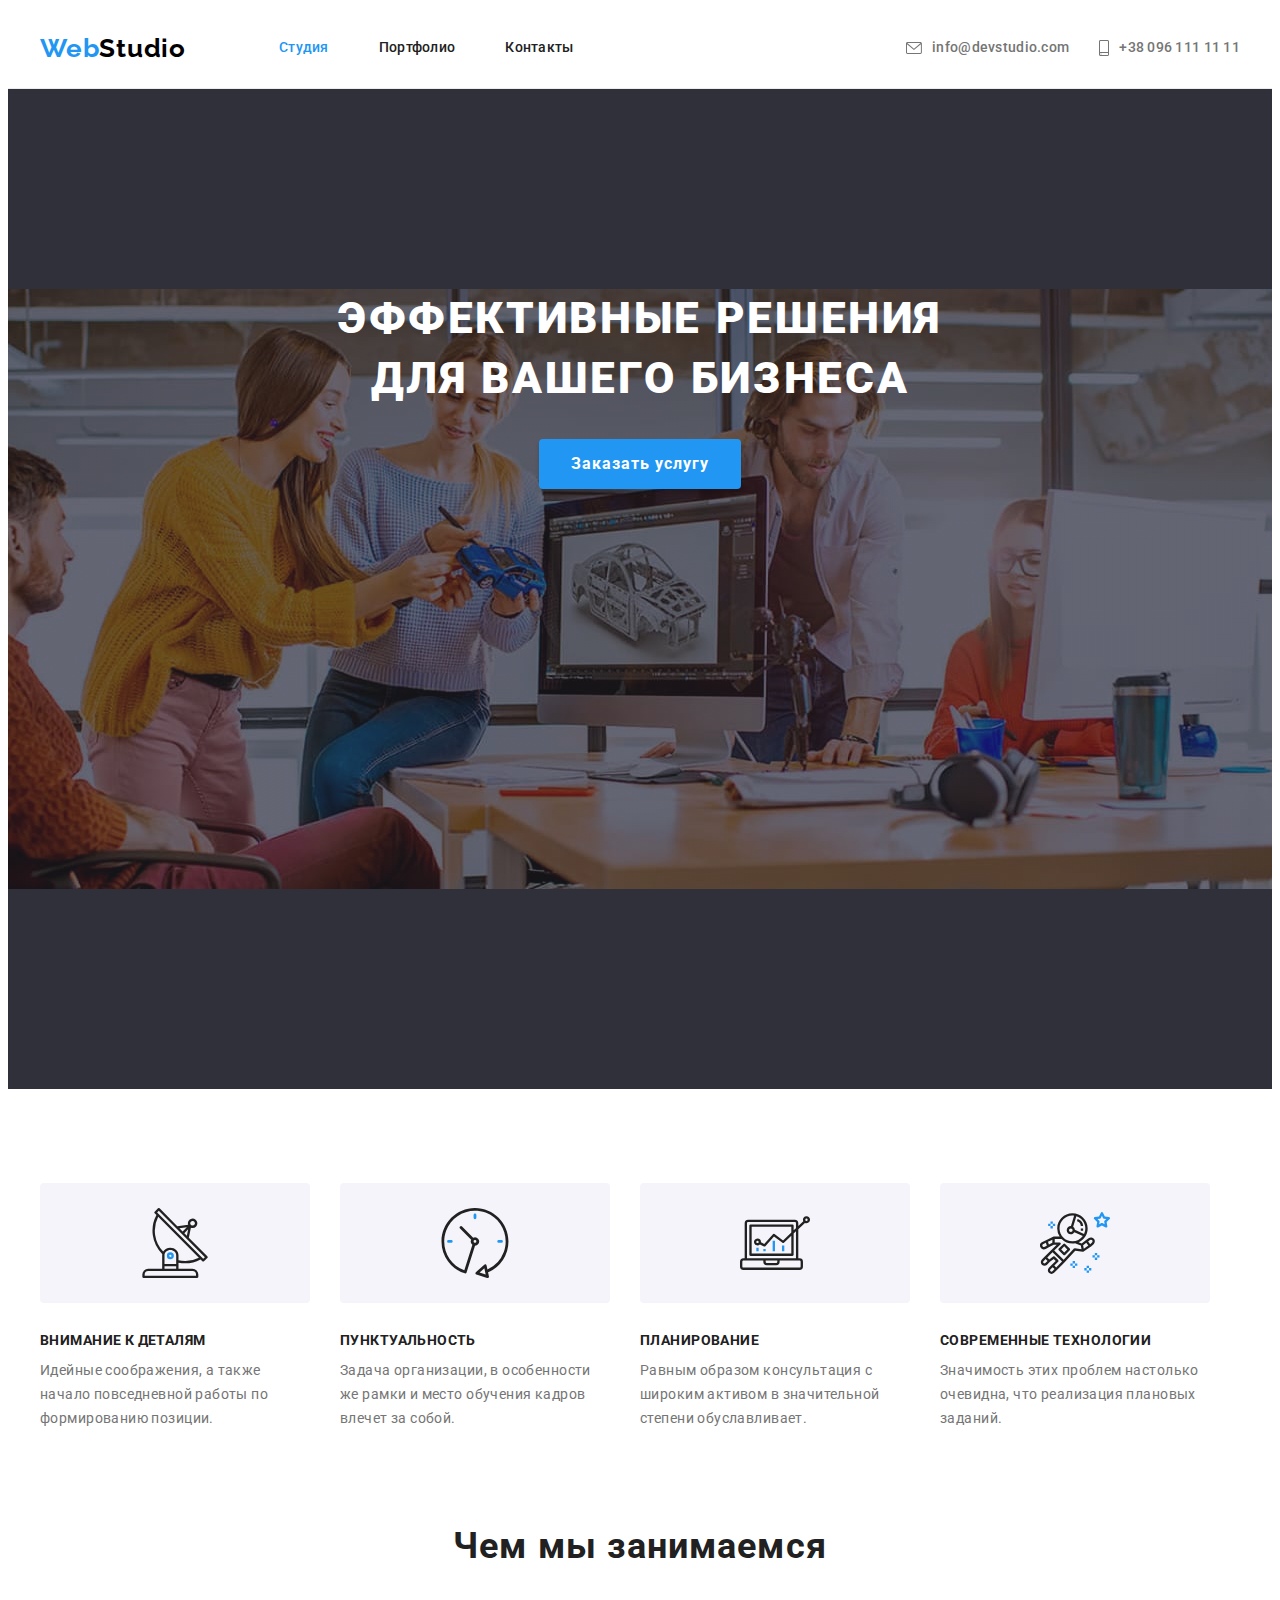
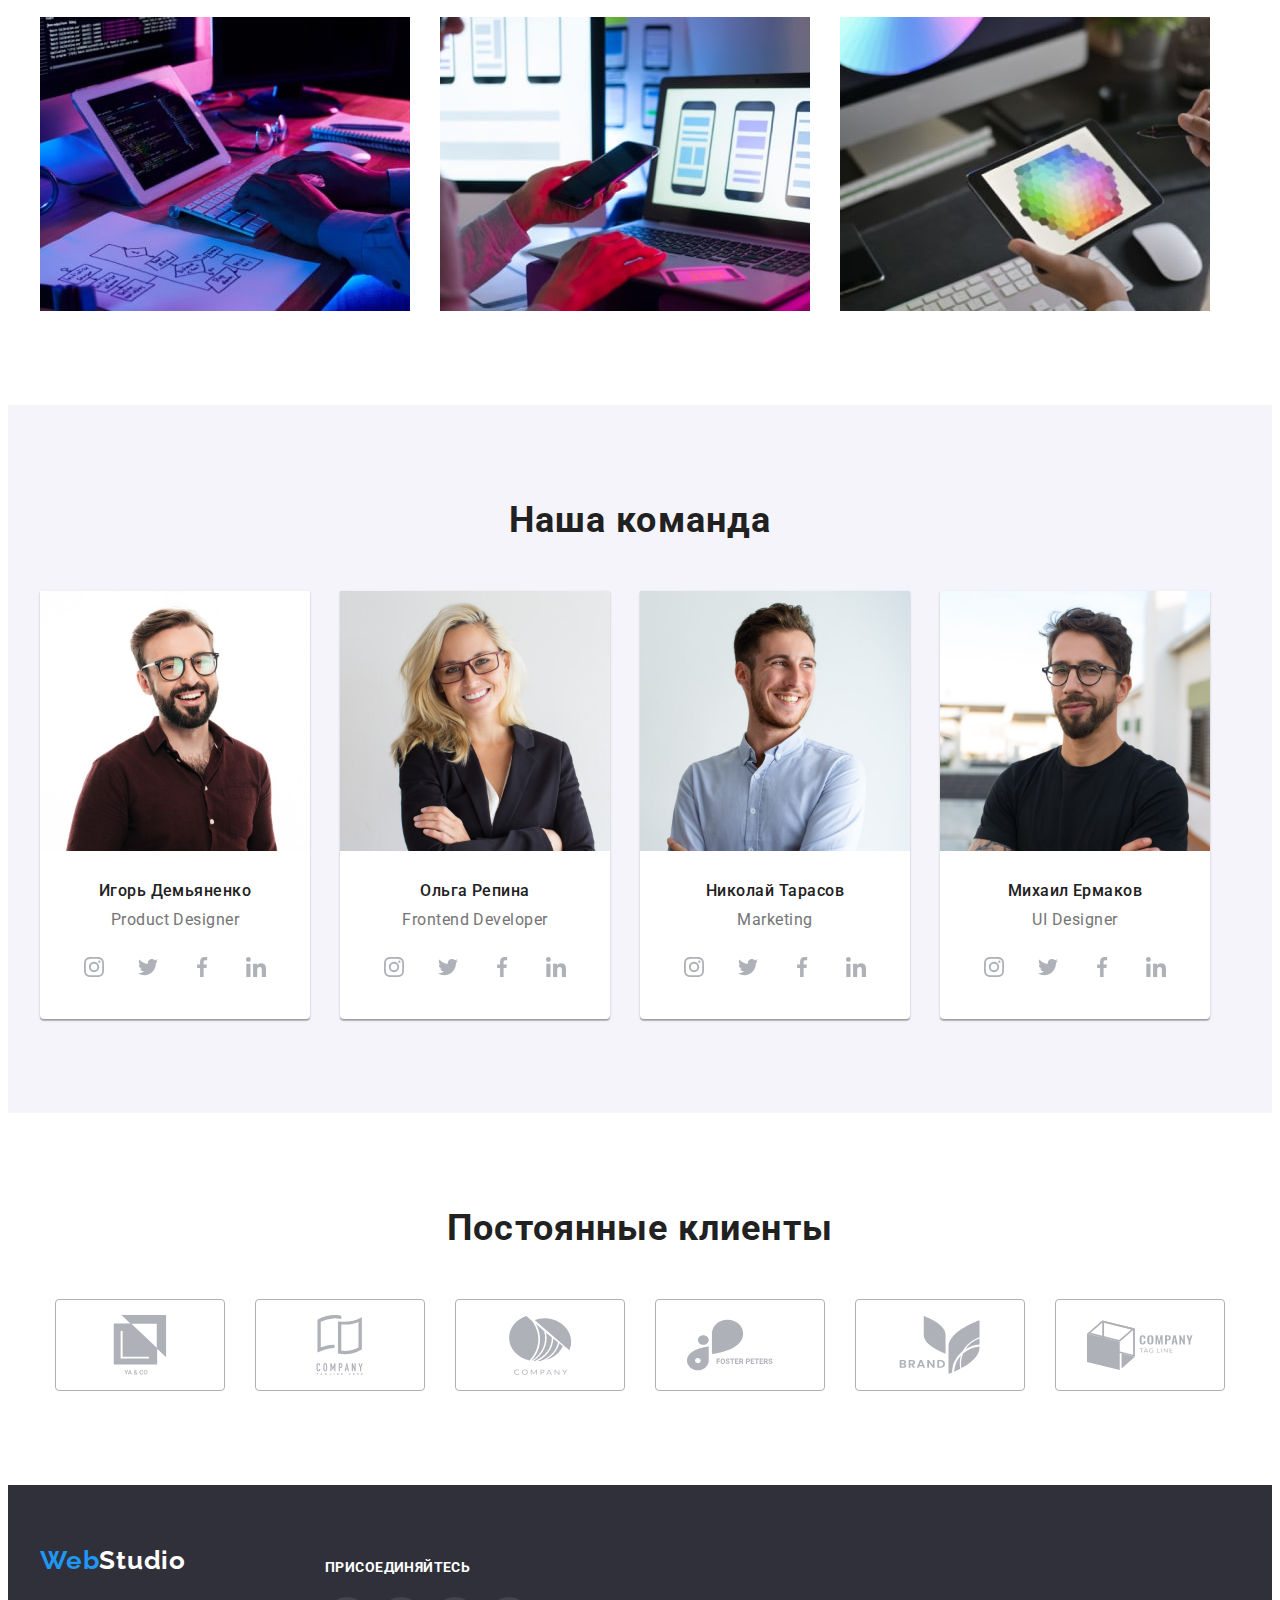
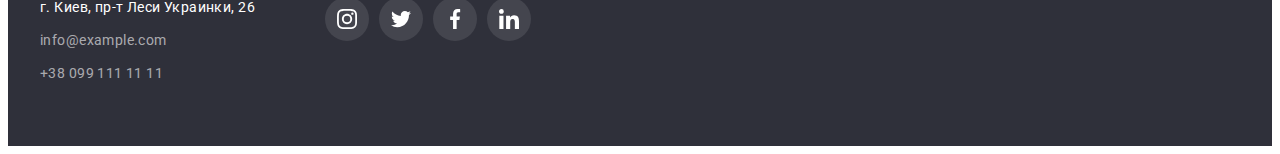
==== index.html @ 57d946a7 "Initial commit" ====
<!DOCTYPE html>
<html lang="ru">
  <head>
    <meta charset="UTF-8" />
    <meta http-equiv="X-UA-Compatible" content="IE=edge" />
    <meta name="viewport" content="width=device-width, initial-scale=1.0" />
    <title>Document</title>
    <link
      rel="stylesheet"
      href="https://cdnjs.cloudflare.com/ajax/libs/modern-normalize/1.1.0/modern-normalize.min.css"
      integrity="sha512-wpPYUAdjBVSE4KJnH1VR1HeZfpl1ub8YT/NKx4PuQ5NmX2tKuGu6U/JRp5y+Y8XG2tV+wKQpNHVUX03MfMFn9Q=="
      crossorigin="anonymous"
      referrerpolicy="no-referrer"
    />
    <link rel="preconnect" href="https://fonts.googleapis.com" />
    <link rel="preconnect" href="https://fonts.gstatic.com" crossorigin />
    <link
      href="https://fonts.googleapis.com/css2?family=Raleway:wght@700&family=Roboto:wght@400;500;700;900&display=swap"
      rel="stylesheet"
    />
    <link rel="stylesheet" href="./css/styles.css" />
  </head>

  <body>
    <!-- Шапка сайта -->
    <header class="header">
      <div class="container main-nav">
        <a class="link logo" href="./index.html">Web<span class="header-logo-desc">Studio</span></a>
        <nav class="header-nav">
          <ul class="site-nav">
            <li class="list header-item">
              <a class="link header-link current" href="./index.html">Студия</a>
            </li>
            <li class="list header-item">
              <a class="link header-link" href="./portfolio.html">Портфолио</a>
            </li>
            <li class="list header-item">
              <a class="link header-link" href="">Контакты</a>
            </li>
          </ul>
        </nav>
        <ul class="list header-info">
          <li class="header-item">
            <a class="link info-link" href="mailto:info@devstudio.com"
              ><svg class="icon-contact" width="16" height="12">
                <use href="./images/icon.svg#icon-envelope"></use></svg
              >info@devstudio.com
            </a>
          </li>
          <li class="header-item">
            <a class="link info-link tel" href="tel:+380961111111"
              ><svg class="icon-contact" width="10" height="16">
                <use href="./images/icon.svg#icon-smartphone"></use></svg
              >+38 096 111 11 11</a
            >
          </li>
        </ul>
      </div>
    </header>

    <!-- Герой -->
    <main class="hero">
      <section class="hero-section">
        <div class="container">
          <h1 class="hero-title">
            Эффективные решения <br />
            для вашего бизнеса
          </h1>
          <button class="hero-btn" type="button">Заказать услугу</button>
        </div>
      </section>
      <!-- Преимущества -->
      <section class="benefits">
        <div class="container">
          <h2 class="visually-hidden">Преимущества</h2>
          <ul class="list benefits-list">
            <li class="benefits-item">
              <div class="thumb">
                <svg class="benefits-icon" width="70" height="70">
                  <use href="./images/icon.svg#icon-antenna"></use>
                </svg>
              </div>
              <h3 class="benefits-caption">Внимание к деталям</h3>
              <p class="benefits-desc">
                Идейные соображения, а также начало повседневной работы по формированию позиции.
              </p>
            </li>
            <li class="benefits-item">
              <div class="thumb">
                <svg class="benefits-icon" width="70" height="70">
                  <use href="./images/icon.svg#icon-clock"></use>
                </svg>
              </div>
              <h3 class="benefits-caption">Пунктуальность</h3>
              <p class="benefits-desc">
                Задача организации, в особенности же рамки и место обучения кадров влечет за собой.
              </p>
            </li>
            <li class="benefits-item">
              <div class="thumb">
                <svg class="benefits-icon" width="70" height="70">
                  <use href="./images/icon.svg#icon-diagram"></use>
                </svg>
              </div>
              <h3 class="benefits-caption">Планирование</h3>
              <p class="benefits-desc">
                Равным образом консультация с широким активом в значительной степени обуславливает.
              </p>
            </li>
            <li class="benefits-item">
              <div class="thumb">
                <svg class="benefits-icon" width="70" height="70">
                  <use href="./images/icon.svg#icon-astronaut"></use>
                </svg>
              </div>
              <h3 class="benefits-caption">Современные технологии</h3>
              <p class="benefits-desc">
                Значимость этих проблем настолько очевидна, что реализация плановых заданий.
              </p>
            </li>
          </ul>
        </div>
      </section>

      <!-- Чем мы занимаемся -->
      <section class="work">
        <div class="container">
          <h2 class="work-title">Чем мы занимаемся</h2>
          <ul class="list work-list">
            <li class="work-item">
              <img src="./images/box1.jpg" alt="Печатаем текст" width="370" />
            </li>
            <li class="work-item">
              <img src="./images/box2.jpg" alt="Верстка под телефон" width="370" />
            </li>
            <li class="work-item">
              <img src="./images/box3.jpg" alt="Рисуем" width="370" />
            </li>
          </ul>
        </div>
      </section>

      <!-- Наша команда -->
      <section class="team">
        <div class="container">
          <h2 class="team-title">Наша команда</h2>
          <ul class="list team-list">
            <li class="team-item">
              <img src="./images/Igor.jpg" alt="Игорь Демьяненко" width="270" />
              <div class="team-wrap">
                <h3 class="team-caption">Игорь Демьяненко</h3>
                <p class="team-desc" lang="en">Product Designer</p>
                <ul class="list teeam-soc-list">
                  <li class="team-soc-item">
                    <a class="link team-soc-link" href=""
                      ><svg class="icon-client" width="20" height="20">
                        <use href="./images/icon.svg#icon-instagram"></use></svg
                    ></a>
                  </li>
                  <li class="team-soc-item">
                    <a class="link team-soc-link" href=""
                      ><svg class="icon-client" width="20" height="20">
                        <use href="./images/icon.svg#icon-twitter"></use></svg
                    ></a>
                  </li>
                  <li class="team-soc-item">
                    <a class="link team-soc-link" href=""
                      ><svg class="icon-client" width="20" height="20">
                        <use href="./images/icon.svg#icon-facebook"></use></svg
                    ></a>
                  </li>
                  <li class="team-soc-item">
                    <a class="link team-soc-link" href=""
                      ><svg class="icon-client" width="20" height="20">
                        <use href="./images/icon.svg#icon-linkedin"></use></svg
                    ></a>
                  </li>
                </ul>
              </div>
            </li>
            <li class="team-item">
              <img src="./images/Olga.jpg" alt="Ольга Репина" width="270" />
              <div class="team-wrap">
                <h3 class="team-caption">Ольга Репина</h3>
                <p class="team-desc" lang="en">Frontend Developer</p>
                <ul class="list teeam-soc-list">
                  <li class="team-soc-item">
                    <a class="link team-soc-link" href=""
                      ><svg class="icon-client" width="20" height="20">
                        <use href="./images/icon.svg#icon-instagram"></use></svg
                    ></a>
                  </li>
                  <li class="team-soc-item">
                    <a class="link team-soc-link" href=""
                      ><svg class="icon-client" width="20" height="20">
                        <use href="./images/icon.svg#icon-twitter"></use></svg
                    ></a>
                  </li>
                  <li class="team-soc-item">
                    <a class="link team-soc-link" href=""
                      ><svg class="icon-client" width="20" height="20">
                        <use href="./images/icon.svg#icon-facebook"></use></svg
                    ></a>
                  </li>
                  <li class="team-soc-item">
                    <a class="link team-soc-link" href=""
                      ><svg class="icon-client" width="20" height="20">
                        <use href="./images/icon.svg#icon-linkedin"></use></svg
                    ></a>
                  </li>
                </ul>
              </div>
            </li>
            <li class="team-item">
              <img src="./images/Nikolai.jpg" alt="Николай Тарасов" width="270" />
              <div class="team-wrap">
                <h3 class="team-caption">Николай Тарасов</h3>
                <p class="team-desc" lang="en">Marketing</p>
                <ul class="list teeam-soc-list">
                  <li class="team-soc-item">
                    <a class="link team-soc-link" href=""
                      ><svg class="icon-client" width="20" height="20">
                        <use href="./images/icon.svg#icon-instagram"></use></svg
                    ></a>
                  </li>
                  <li class="team-soc-item">
                    <a class="link team-soc-link" href=""
                      ><svg class="icon-client" width="20" height="20">
                        <use href="./images/icon.svg#icon-twitter"></use></svg
                    ></a>
                  </li>
                  <li class="team-soc-item">
                    <a class="link team-soc-link" href=""
                      ><svg class="icon-client" width="20" height="20">
                        <use href="./images/icon.svg#icon-facebook"></use></svg
                    ></a>
                  </li>
                  <li class="team-soc-item">
                    <a class="link team-soc-link" href=""
                      ><svg class="icon-client" width="20" height="20">
                        <use href="./images/icon.svg#icon-linkedin"></use></svg
                    ></a>
                  </li>
                </ul>
              </div>
            </li>
            <li class="team-item">
              <img src="./images/Misha.jpg" alt="Михаил Ермаков" width="270" />
              <div class="team-wrap">
                <h3 class="team-caption">Михаил Ермаков</h3>
                <p class="team-desc" lang="en">UI Designer</p>
                <ul class="list teeam-soc-list">
                  <li class="team-soc-item">
                    <a class="link team-soc-link" href=""
                      ><svg class="icon-client" width="20" height="20">
                        <use href="./images/icon.svg#icon-instagram"></use></svg
                    ></a>
                  </li>
                  <li class="team-soc-item">
                    <a class="link team-soc-link" href=""
                      ><svg class="icon-client" width="20" height="20">
                        <use href="./images/icon.svg#icon-twitter"></use></svg
                    ></a>
                  </li>
                  <li class="team-soc-item">
                    <a class="link team-soc-link" href=""
                      ><svg class="icon-client" width="20" height="20">
                        <use href="./images/icon.svg#icon-facebook"></use></svg
                    ></a>
                  </li>
                  <li class="team-soc-item">
                    <a class="link team-soc-link" href=""
                      ><svg class="icon-client" width="20" height="20">
                        <use href="./images/icon.svg#icon-linkedin"></use></svg
                    ></a>
                  </li>
                </ul>
              </div>
            </li>
          </ul>
        </div>
      </section>
    </main>
    <!-- Постоянные клиенты -->
    <section class="client">
      <div class="container">
        <h2 class="client-title">Постоянные клиенты</h2>
        <ul class="list client-list">
          <li class="client-item">
            <a class="link client-link" href="">
              <svg class="icon-client" width="106" height="60">
                <use href="./images/icon.svg#icon-logo"></use>
              </svg>
            </a>
          </li>
          <li class="client-item">
            <a class="link client-link" href=""
              ><svg class="icon-client" width="106" height="60">
                <use href="./images/icon.svg#icon-logo2"></use></svg
            ></a>
          </li>
          <li class="client-item">
            <a class="link client-link" href=""
              ><svg class="icon-client" width="106" height="60">
                <use href="./images/icon.svg#icon-logo3"></use></svg
            ></a>
          </li>
          <li class="client-item">
            <a class="link client-link" href=""
              ><svg class="icon-client" width="106" height="60">
                <use href="./images/icon.svg#icon-logo4"></use></svg
            ></a>
          </li>
          <li class="client-item">
            <a class="link client-link" href=""
              ><svg class="icon-client" width="106" height="60">
                <use href="./images/icon.svg#icon-logo5"></use></svg
            ></a>
          </li>
          <li class="client-item">
            <a class="link client-link" href=""
              ><svg class="icon-client" width="106" height="60">
                <use href="./images/icon.svg#icon-logo6"></use></svg
            ></a>
          </li>
        </ul>
      </div>
    </section>
    <!-- Підвал сайта -->
    <footer class="footer">
      <div class="container">
        <div class="footer-address-block">
          <a class="link footer-logo logo" href="./index.html"
            >Web<span class="footer-logo-dsc">Studio</span></a
          >
          <address class="footer-address">
            <ul class="list footer-address-list">
              <li class="list footer-address-item footer-item">
                <a
                  class="link footer-address-link"
                  href="https://goo.gl/maps/ybXtjSqPj97G9J9u8"
                  target="_blank"
                  rel="noopener noreferrer"
                >
                  г. Киев, пр-т Леси Украинки, 26
                </a>
              </li>
              <li class="list address-info-list footer-item">
                <a class="link footer-info-link" href="mailto:info@example.com">info@example.com</a>
              </li>
              <li class="list address-info-list footer-item">
                <a class="link footer-info-link" href="tel:+380991111111">+38 099 111 11 11</a>
              </li>
            </ul>
          </address>
        </div>
        <div class="footer-soc-link">
          <h3 class="soc-link-title">присоединяйтесь</h3>
          <ul class="list soc-link-list">
            <li class="soc-link-item">
              <a class="link soc-link" href=""
                ><svg class="icon-soc-link" width="20" height="20">
                  <use href="./images/icon.svg#icon-instagram"></use></svg
              ></a>
            </li>
            <li class="soc-link-item">
              <a class="link soc-link" href=""
                ><svg class="icon-soc-link" width="20" height="20">
                  <use href="./images/icon.svg#icon-twitter"></use></svg
              ></a>
            </li>
            <li class="soc-link-item">
              <a class="link soc-link" href=""
                ><svg class="icon-soc-link" width="20" height="20">
                  <use href="./images/icon.svg#icon-facebook"></use></svg
              ></a>
            </li>
            <li class="soc-link-item">
              <a class="link soc-link" href=""
                ><svg class="icon-soc-link" width="20" height="20">
                  <use href="./images/icon.svg#icon-linkedin"></use></svg
              ></a>
            </li>
          </ul>
        </div>
      </div>
    </footer>
  </body>
</html>
---- css/styles.css ----
/* цвет основного текста  #212121 */
/* вторичный цвет  #757575 */
/* белый #ffffff */
/* акцент #2196F3 */
/* верх лого  #000000;*/
/* почта, тел в футтер rgba(255, 255, 255, 0.6); */
/* вторичный цвет фона  #F5F4FA  */

:root {
  --primary-text-color: #757575;
  --title-text-color: #212121;
  --accent-color: #2196f3;
  --second-title-color: #ffffff;
  --card-set-gap: 30px;
  --padding-portfolio: 24px;
  --padding-section: 94px;
  --social-link-fill: #afb1b8;
}
p,
h1,
h2,
h3,
h4,
h5,
h6 {
  margin: 0;
}
ul {
  margin: 0;
  padding-left: 0;
}
img {
  display: block;
  max-width: 100%;
  height: auto;
}

body {
  font-family: 'Roboto', sans-serif;
  color: var(--primary-text-color);
  background-color: #ffffff;
}
.container {
  width: 1200px;
  margin-left: auto;
  margin-right: auto;
  padding-left: 15px;
  padding-right: 15px;
}

.visually-hidden {
  position: absolute;
  white-space: nowrap;
  width: 1px;
  height: 1px;
  overflow: hidden;
  border: 0;
  padding: 0;
  clip: rect(0 0 0 0);
  clip-path: inset(50%);
  margin: -1px;
}
.list {
  list-style: none;
}
.link {
  text-decoration: none;
}

.hero-section,
.footer {
  background-color: #2f303a;
}
.work-title,
.team-title {
  color: var(--title-text-color);
}
/* Header */
.logo {
  font-family: 'Raleway', sans-serif;
  font-style: normal;
  font-weight: 700;
  font-size: 26px;
  line-height: 1.19;
  letter-spacing: 0.03em;
  color: var(--accent-color);
}
.header-logo-desc {
  color: #000000;
}
.header {
  border-bottom: 1px solid #ececec;
}

.main-nav {
  display: flex;
  align-items: center;
}
.header-link {
  display: block;
  padding-top: 32px;
  padding-bottom: 32px;
  color: var(--title-text-color);
  font-weight: 500;
  font-size: 14px;
  line-height: 1.14;
  letter-spacing: 0.02em;
}
.site-nav {
  display: flex;
  margin-left: 93px;
}
/* .header-item {
  background-color: orange;
} */
.site-nav .header-item + .header-item {
  margin-left: 50px;
}

.site-nav .header-link.current {
  color: var(--accent-color);
}
.header-info {
  display: flex;
  margin-left: auto;
}
.info-link {
  display: block;
  padding-top: 32px;
  padding-bottom: 32px;
  font-style: normal;
  font-weight: 500;
  font-size: 14px;
  line-height: 1.14;
  letter-spacing: 0.02em;
  color: var(--primary-text-color);
  display: flex;
  align-items: center;
  fill: currentColor;
}
.icon-contact {
  margin-right: 10px;
}
.tel {
  margin-left: 30px;
}

.site-nav .link:hover,
.site-nav .link:focus,
.info-link:hover,
.info-link:focus {
  color: var(--accent-color);
}
/* Hero */
.hero {
  text-align: center;
}

.hero-section {
  padding-top: 200px;
  padding-bottom: 200px;
  max-width: 1600px;
  height: 600px;
  margin-left: auto;
  margin-right: auto;
  background-image: linear-gradient(to right, rgba(47, 48, 58, 0.4), rgba(47, 48, 58, 0.4)),
    url('../images/hero.jpg');
  background-repeat: no-repeat;
  background-position: center;
}
.hero-title {
  font-weight: 900;
  font-size: 44px;
  line-height: 1.36;
  text-align: center;
  letter-spacing: 0.06em;
  text-transform: uppercase;
  color: var(--second-title-color);
  margin-bottom: 30px;
}
.hero-btn {
  font-family: 'Roboto', sans-serif;
  font-style: normal;
  font-weight: 700;
  font-size: 16px;
  line-height: 1.88;
  display: flex;
  text-align: center;
  letter-spacing: 0.06em;
  color: var(--second-title-color);
  background-color: var(--accent-color);
  display: inline-block;
  cursor: pointer;
  padding: 10px 32px;
  box-shadow: 0px 4px 4px rgba(0, 0, 0, 0.15);
  border-radius: 4px;
  border: none;
}
.hero-btn:hover,
.hero-btn:focus {
  background-color: #188ce8;
}
/* Преимущества */
.benefits {
  padding-top: var(--padding-section);
  padding-bottom: var(--padding-section);
}
.benefits-list {
  display: flex;
}
.benefits-item {
  flex-basis: calc(100% / 4 - 30px);
}
.benefits-list .benefits-item + .benefits-item {
  margin-left: 30px;
}
.thumb {
  width: 270px;
  height: 120px;
  background: #f5f4fa;
  border-radius: 4px;
  margin-bottom: 30px;
  display: flex;
  align-items: center;
  justify-content: center;
}

.benefits-caption {
  font-size: 14px;
  line-height: 1.14;
  letter-spacing: 0.03em;
  text-transform: uppercase;
  color: var(--title-text-color);
  text-align: left;
}
.benefits-desc {
  font-size: 14px;
  line-height: 1.71;
  letter-spacing: 0.03em;
  text-align: left;
  margin-top: 10px;
}
/* Чем мы занимаемся */
.work {
  display: flex;
  padding-bottom: var(--padding-section);
}

.work-title {
  font-size: 36px;
  line-height: 1.17;
  text-align: center;
  letter-spacing: 0.03em;
  padding-bottom: 50px;
}
.work-list {
  display: flex;
}
.work-list .work-item + .work-item {
  margin-left: 30px;
}

/* Наша команда  */
.team {
  background-color: #f5f4fa;
  padding-top: var(--padding-section);
  padding-bottom: var(--padding-section);
}

.team-title {
  font-size: 36px;
  line-height: 1.17;
  text-align: center;
  letter-spacing: 0.03em;
  margin-bottom: 50px;
}
.team-list {
  display: flex;
}
.team-item {
  background-color: #ffffff;
  box-shadow: 0px 1px 3px rgba(0, 0, 0, 0.12), 0px 1px 1px rgba(0, 0, 0, 0.14),
    0px 2px 1px rgba(0, 0, 0, 0.2);
  border-radius: 0px 0px 4px 4px;
}
.team-list .team-item + .team-item {
  margin-left: 30px;
}
.team-wrap {
  padding-top: 30px;
  padding-bottom: 30px;
}
.team-caption {
  font-weight: 500;
  font-size: 16px;
  line-height: 1.19;
  text-align: center;
  letter-spacing: 0.03em;
  color: var(--title-text-color);
}
.team-desc {
  font-size: 16px;
  line-height: 1.19;
  text-align: center;
  letter-spacing: 0.03em;
  margin-top: 10px;
  margin-bottom: 16px;
}
.team-soc {
  display: flex;
  margin-left: 32px;
}
.teeam-soc-list {
  display: flex;
  justify-content: center;
}
.team-soc-item {
  width: 44px;
  height: 44px;
}

.team-soc-item:not(:last-child) {
  margin-right: 10px;
}
.team-soc-link {
  width: 100%;
  height: 100%;
  border-radius: 50%;
  display: flex;
  align-items: center;
  justify-content: center;
  fill: #afb1b8;
}

.team-soc-link:hover,
.team-soc-link:focus {
  background-color: var(--accent-color);
  fill: var(--second-title-color);
}

/* Постоянные клиенты */
.client {
  padding-top: var(--padding-section);
  padding-bottom: var(--padding-section);
}
.client-title {
  font-size: 36px;
  line-height: 1.17;
  text-align: center;
  letter-spacing: 0.03em;
  margin-bottom: 50px;

  color: #212121;
}
.client-list {
  display: flex;
  justify-content: center;
}
.client-item {
  display: flex;
}
.client-item:not(:last-child) {
  margin-right: 30px;
}
.client-link {
  display: flex;
  width: 170px;
  height: 92px;
  border: 1px solid #afb1b8;
  border-radius: 4px;
  box-sizing: border-box;
  fill: var(--social-link-fill);
  align-items: center;
  justify-content: center;
}
.client-link:hover,
.client-link:focus {
  border-color: var(--accent-color);
  fill: var(--accent-color);
  outline: none;
}

/* Footer */
.footer .container {
  display: flex;
}
.footer {
  padding-top: 60px;
  padding-bottom: 60px;
}
.footer-logo {
  display: block;
  margin-bottom: 20px;
}
.footer-logo-dsc {
  color: var(--second-title-color);
}
.footer-address-list .footer-item + .footer-item {
  margin-top: 9px;
}
.footer-address-link {
  font-style: normal;
  font-weight: 400;
  font-size: 14px;
  line-height: 1.71;
  letter-spacing: 0.03em;
  color: var(--second-title-color);
}
.footer-info-link {
  font-style: normal;
  font-size: 14px;
  line-height: 1.71;
  letter-spacing: 0.03em;
  color: rgba(255, 255, 255, 0.6);
}
.footer-address-link:hover,
.footer-address-link:focus,
.footer-info-link:hover,
.footer-info-link:focus {
  color: var(--accent-color);
}
.footer-soc-link {
  margin-left: 70px;
  margin-top: 12px;
}
.soc-link-title {
  font-size: 14px;
  line-height: 1.45;
  letter-spacing: 0.03em;
  text-transform: uppercase;

  color: #ffffff;
  margin-bottom: 20px;
}
.soc-link-list {
  display: flex;
  justify-content: center;
}
.soc-link-item {
  width: 44px;
  height: 44px;
}

.soc-link-item:not(:last-child) {
  margin-right: 10px;
}
.soc-link {
  width: 100%;
  height: 100%;
  background-color: rgba(255, 255, 255, 0.1);
  border-radius: 50%;
  display: flex;
  align-items: center;
  justify-content: center;
  fill: #ffffff;
}

.soc-link:hover,
.soc-link:focus {
  background-color: var(--accent-color);
}
/* Portfolio */
.main-section {
  padding-bottom: var(--padding-section);
  padding-top: var(--padding-section);
}
.main-list {
  display: flex;
  justify-content: center;
  margin-bottom: 50px;
}
.main-list .main-item + .main-item {
  margin-left: 9px;
}
.main-btn {
  padding: 6px 22px;
  border-radius: 4px;
  border: 0;
  font-family: 'Roboto', sans-serif;
  font-weight: 500;
  font-size: 16px;
  line-height: 1.6;
  text-align: center;
  letter-spacing: 0.03em;
  color: var(--title-text-color);
  background-color: #f5f4fa;
  cursor: pointer;
}
.main-btn:hover,
.main-btn:focus,
.main-btn.current {
  color: var(--second-title-color);
  background-color: var(--accent-color);
  box-shadow: 0px 3px 1px rgba(0, 0, 0, 0.1), 0px 1px 2px rgba(0, 0, 0, 0.08),
    0px 2px 2px rgba(0, 0, 0, 0.12);
}
.main-content-list {
  display: flex;
  flex-wrap: wrap;
  margin-left: -30px;
  margin-bottom: -30px;
}
.main-content-item:hover,
.main-content-item:focus {
  box-shadow: 0px 1px 1px rgba(0, 0, 0, 0.12), 0px 4px 4px rgba(0, 0, 0, 0.06),
    1px 4px 6px rgba(0, 0, 0, 0.16);
}
.content-wrap {
  padding-top: 20px;
  padding-left: var(--padding-portfolio);
  padding-right: var(--padding-portfolio);
  padding-bottom: 17px;
  border: 1px solid #eeeeee;
}
.main-content-item {
  width: calc(100% / 3 - 30px);
  margin-left: 30px;
  margin-bottom: 30px;
}

.main-content-title {
  font-size: 18px;
  line-height: 2;
  letter-spacing: 0.06em;
  color: var(--title-text-color);
}
.main-content-desc {
  font-size: 16px;
  line-height: 1.9;
  letter-spacing: 0.03em;
  color: var(--primary-text-color);
  margin-top: 4px;
}
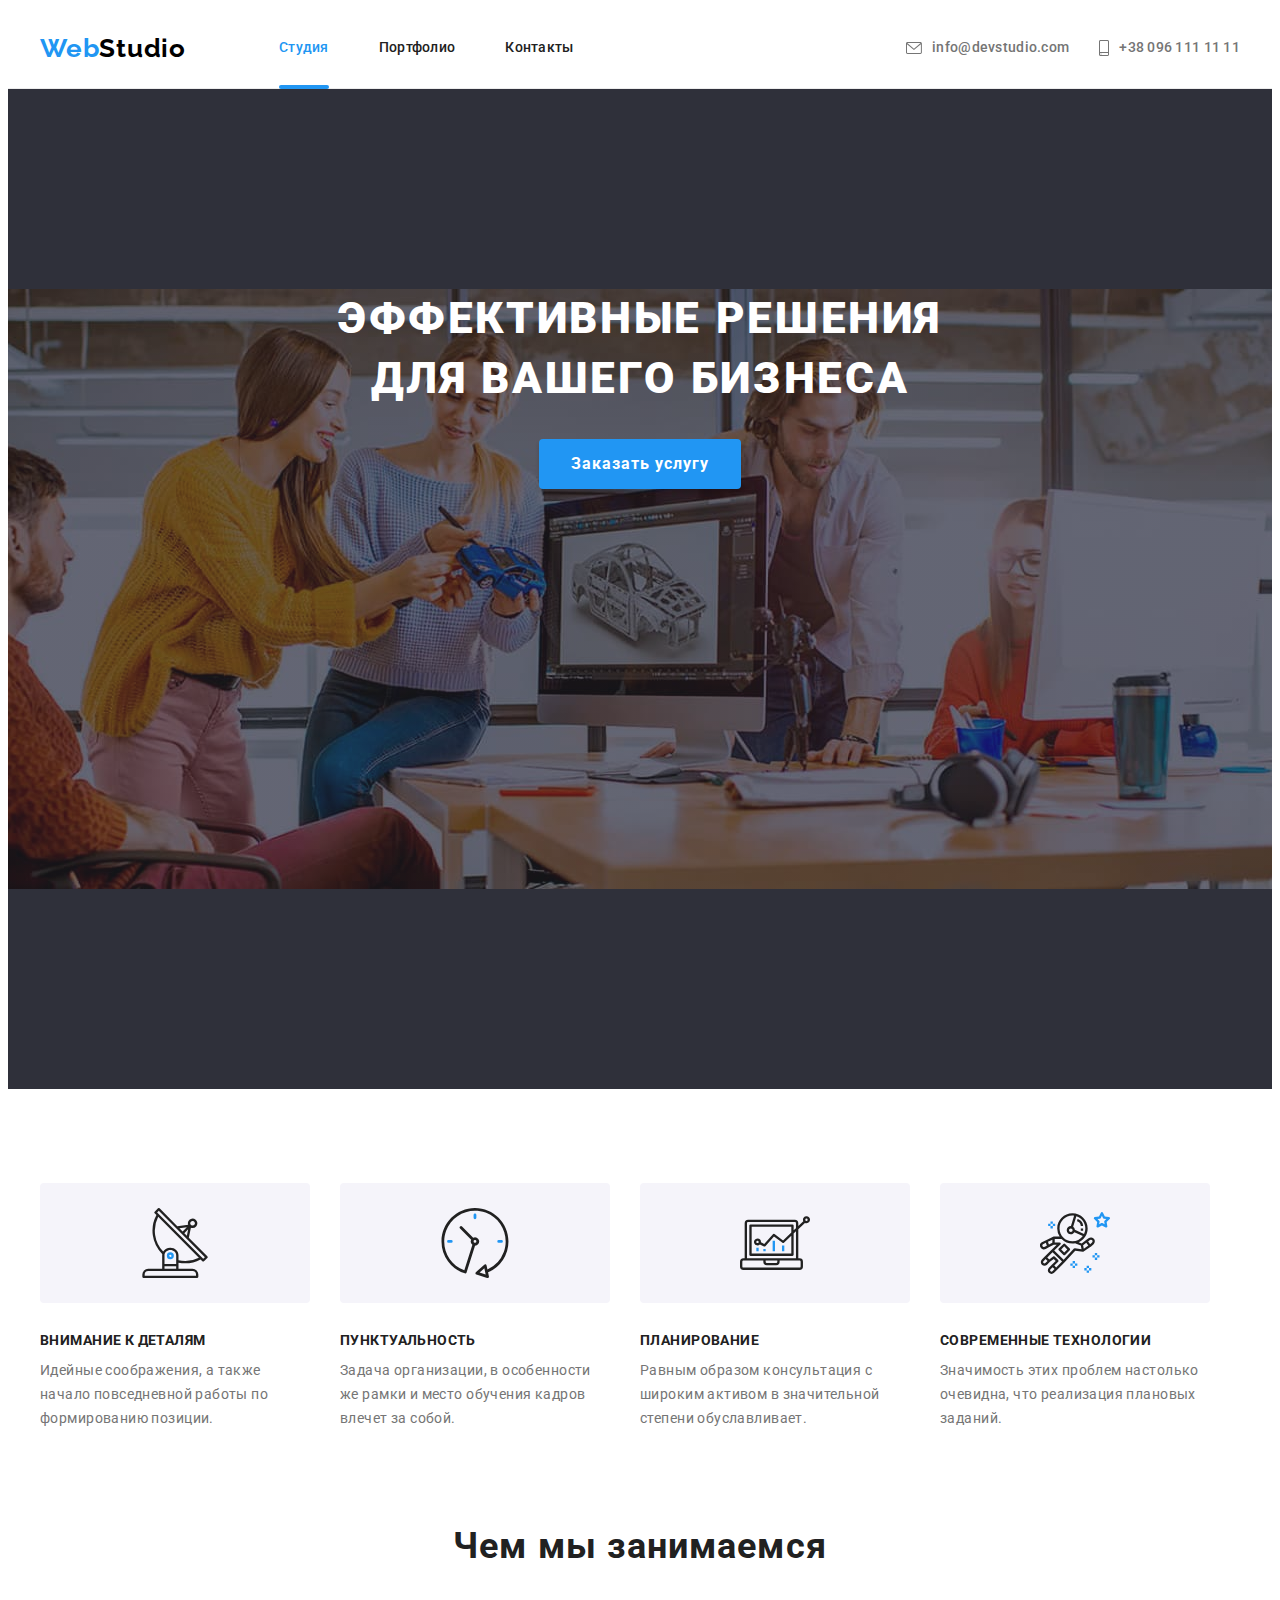
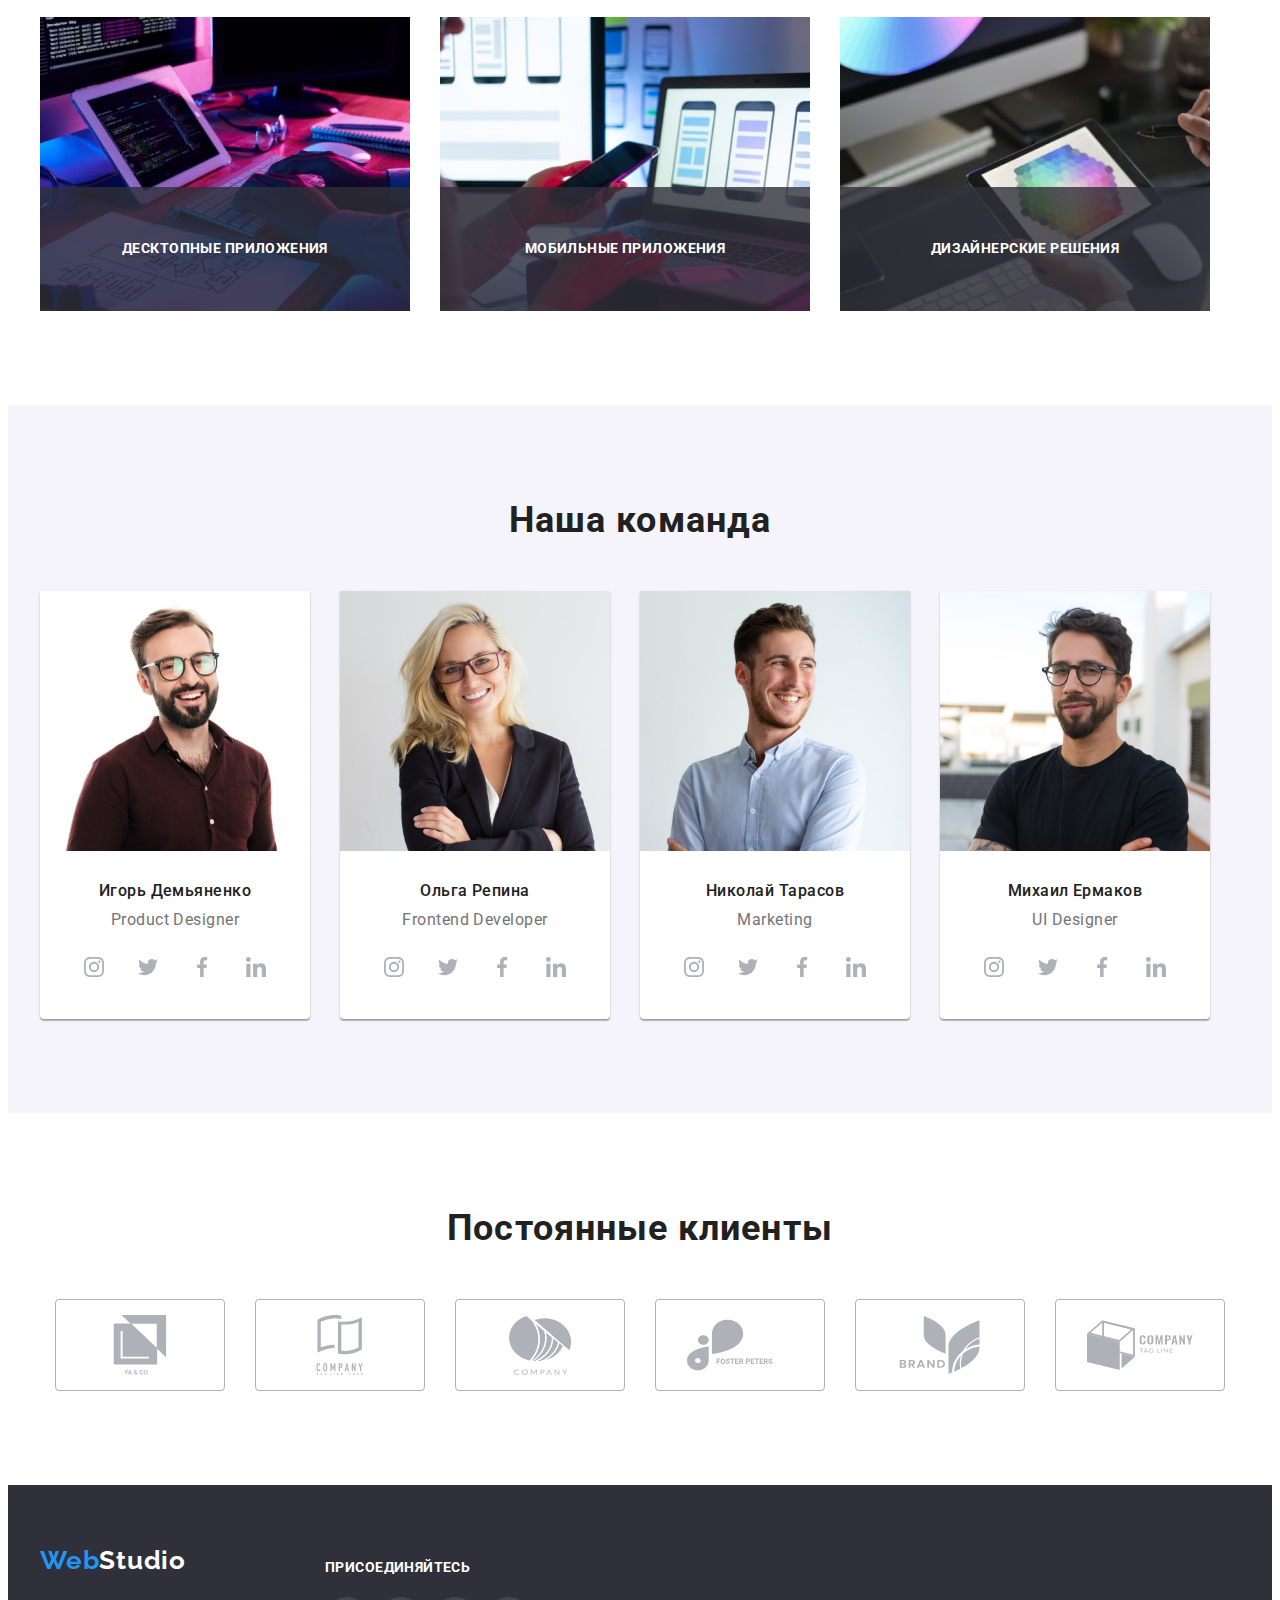
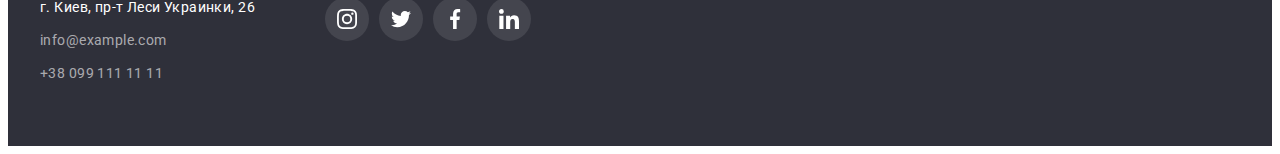
==== commit 62af8b18: "Добавив текст на зображення" ====
--- a/index.html
+++ b/index.html
@@ -128,13 +128,23 @@
           <h2 class="work-title">Чем мы занимаемся</h2>
           <ul class="list work-list">
             <li class="work-item">
-              <img src="./images/box1.jpg" alt="Печатаем текст" width="370" />
-            </li>
+              <a href="" class="link">
+                <img src="./images/box1.jpg" alt="Печатаем текст" width="370" />
+                <p class="work-top-text">Десктопные приложения</p>
+              </a>
+            </li>
+            
             <li class="work-item">
+              <a href="" class="link"></a>
               <img src="./images/box2.jpg" alt="Верстка под телефон" width="370" />
+              <p class="work-top-text">Мобильные приложения</p>
+              </a>
             </li>
             <li class="work-item">
+              <a href="" class="link">
               <img src="./images/box3.jpg" alt="Рисуем" width="370" />
+              <p class="work-top-text">Дизайнерские решения</p>
+              </a>
             </li>
           </ul>
         </div>
--- a/css/styles.css
+++ b/css/styles.css
@@ -15,6 +15,8 @@
   --padding-portfolio: 24px;
   --padding-section: 94px;
   --social-link-fill: #afb1b8;
+  --typical-duration: 250ms;
+  --typical-timing-function: cubic-bezier(0.4, 0, 0.2, 1);
 }
 p,
 h1,
@@ -105,20 +107,29 @@
   font-size: 14px;
   line-height: 1.14;
   letter-spacing: 0.02em;
+  position: relative;
 }
 .site-nav {
   display: flex;
   margin-left: 93px;
 }
-/* .header-item {
-  background-color: orange;
-} */
+
 .site-nav .header-item + .header-item {
   margin-left: 50px;
 }
 
 .site-nav .header-link.current {
   color: var(--accent-color);
+}
+.site-nav .header-link.current::after {
+  content: '';
+  position: absolute;
+  width: 100%;
+  height: 4px;
+  background-color: var(--accent-color);
+  border-radius: 2px;
+  left: 0;
+  bottom: -1px;
 }
 .header-info {
   display: flex;
@@ -150,6 +161,7 @@
 .info-link:hover,
 .info-link:focus {
   color: var(--accent-color);
+  transition: var(--typical-duration) var(--typical-timing-function);
 }
 /* Hero */
 .hero {
@@ -199,6 +211,7 @@
 .hero-btn:hover,
 .hero-btn:focus {
   background-color: #188ce8;
+  transition: var(--typical-duration) var(--typical-timing-function);
 }
 /* Преимущества */
 .benefits {
@@ -256,6 +269,29 @@
 .work-list {
   display: flex;
 }
+.work-item {
+  position: relative;
+}
+.work-top-text {
+  font-weight: 700;
+  font-size: 14px;
+  line-height: 1.14;
+  text-align: center;
+  letter-spacing: 0.03em;
+  text-transform: uppercase;
+  color: var(--second-title-color);
+  background-color: rgba(47, 48, 58, 0.8);
+  position: absolute;
+  bottom: 0;
+  right: 0;
+  width: 100%;
+  height: 70px;
+  display: flex;
+  align-items: center;
+  justify-content: center;
+  padding-top: 27px;
+  padding-bottom: 27px;
+}
 .work-list .work-item + .work-item {
   margin-left: 30px;
 }
@@ -336,6 +372,7 @@
 .team-soc-link:focus {
   background-color: var(--accent-color);
   fill: var(--second-title-color);
+  transition: var(--typical-duration) var(--typical-timing-function);
 }
 
 /* Постоянные клиенты */
@@ -378,6 +415,7 @@
   border-color: var(--accent-color);
   fill: var(--accent-color);
   outline: none;
+  transition: var(--typical-duration) var(--typical-timing-function);
 }
 
 /* Footer */
@@ -418,6 +456,7 @@
 .footer-info-link:hover,
 .footer-info-link:focus {
   color: var(--accent-color);
+  transition: var(--typical-duration) var(--typical-timing-function);
 }
 .footer-soc-link {
   margin-left: 70px;
@@ -458,6 +497,7 @@
 .soc-link:hover,
 .soc-link:focus {
   background-color: var(--accent-color);
+  transition: var(--typical-duration) var(--typical-timing-function);
 }
 /* Portfolio */
 .main-section {
@@ -493,6 +533,7 @@
   background-color: var(--accent-color);
   box-shadow: 0px 3px 1px rgba(0, 0, 0, 0.1), 0px 1px 2px rgba(0, 0, 0, 0.08),
     0px 2px 2px rgba(0, 0, 0, 0.12);
+  transition: var(--typical-duration) var(--typical-timing-function);
 }
 .main-content-list {
   display: flex;
@@ -504,7 +545,30 @@
 .main-content-item:focus {
   box-shadow: 0px 1px 1px rgba(0, 0, 0, 0.12), 0px 4px 4px rgba(0, 0, 0, 0.06),
     1px 4px 6px rgba(0, 0, 0, 0.16);
-}
+  transition: var(--typical-duration) var(--typical-timing-function);
+}
+.content-link {
+  position: relative;
+  overflow: hidden;
+}
+.content-top-text {
+  position: absolute;
+  top: 0;
+  font-weight: 400;
+  font-size: 18px;
+  line-height: 1.56;
+  letter-spacing: 0.03em;
+  background-color: rgba(33, 150, 243, 0.9);
+  color: var(--second-title-color);
+  padding: 63px;
+  height: 100%;
+  transform: translateY(-100%);
+  transition: transform var(--typical-duration) linear;
+}
+.content-top-text:hover {
+  transform: translateY(0);
+}
+
 .content-wrap {
   padding-top: 20px;
   padding-left: var(--padding-portfolio);
